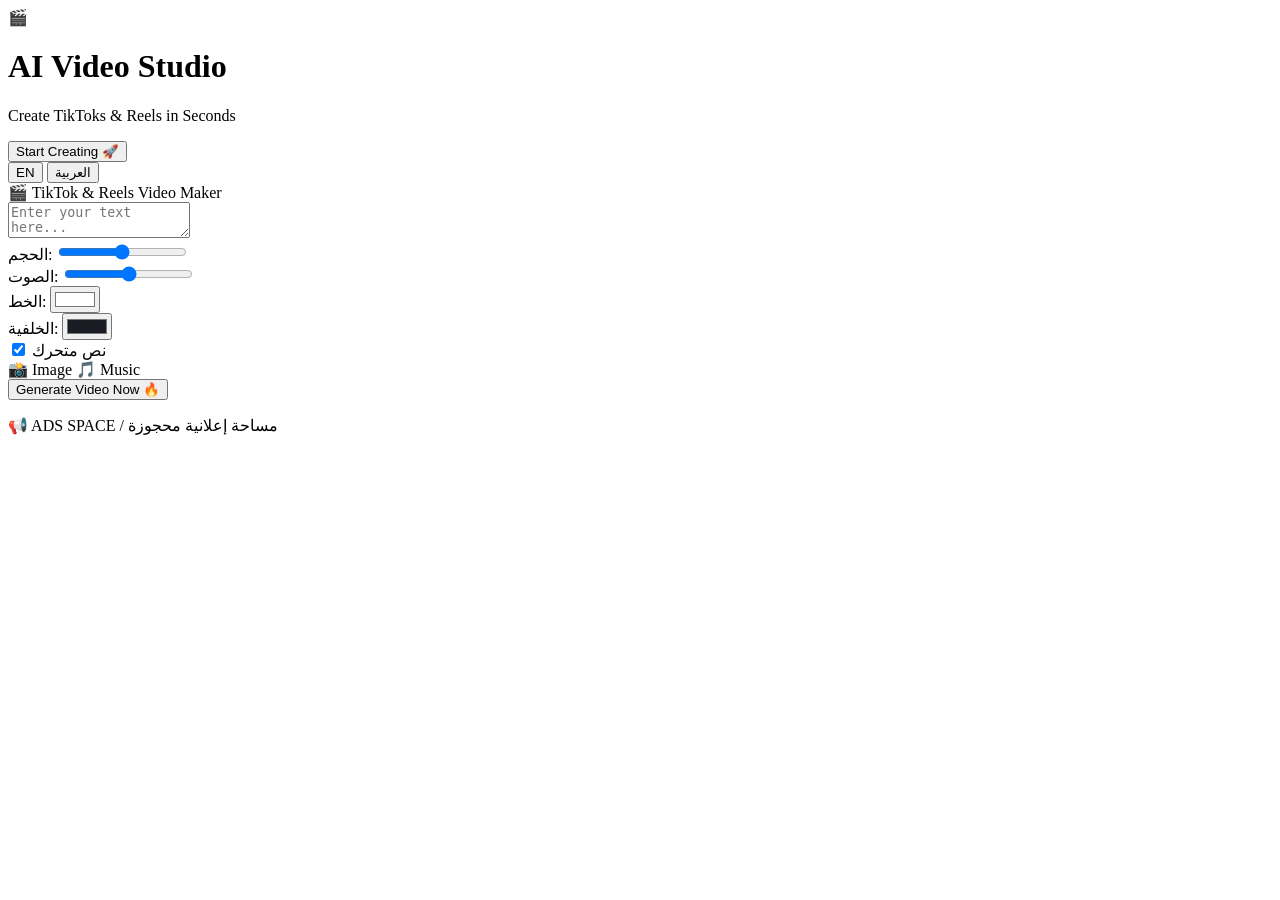
==== index.html @ 9f827ee9 "Create index.html" ====
<!DOCTYPE html>
<html lang="en">
<head>
    <meta charset="UTF-8">
    <meta name="viewport" content="width=device-width, initial-scale=1.0">
    <title>AI Video Studio Pro</title>
    <link rel="stylesheet" href="style.css">
</head>
<body>

    <!-- واجهة الغلاف الترحيبية -->
    <div id="splash-screen" class="splash-container">
        <div class="splash-content">
            <div class="splash-logo">🎬</div>
            <h1 class="splash-title">AI Video Studio</h1>
            <p class="splash-subtitle">Create TikToks & Reels in Seconds</p>
            <button class="splash-btn" onclick="enterApp()">Start Creating 🚀</button>
        </div>
    </div>

    <div class="bg-blur"></div>

    <!-- الواجهة الأساسية للتطبيق -->
    <div class="app-container">
        <div class="lang-switcher">
            <button onclick="switchLanguage('en')">EN</button>
            <button onclick="switchLanguage('ar')">العربية</button>
        </div>

        <div class="logo">🎬 <span id="lbl-title">TikTok & Reels Video Maker</span></div>

        <div class="input-section">
            <textarea id="videoText" placeholder="Enter your text here..."></textarea>
            
            <!-- لوحة التحكم المدمجة والمصغرة مع زر خيار حركة النص الجديد -->
            <div class="controls-panel">
                <div class="control-row">
                    <div class="control-item">
                        <label id="lbl-size">الحجم:</label>
                        <input type="range" id="textSizeSlider" min="24" max="65" value="44">
                    </div>
                    <div class="control-item">
                        <label id="lbl-vol">الصوت:</label>
                        <input type="range" id="volumeSlider" min="0" max="1" step="0.1" value="0.5">
                    </div>
                </div>

                <div class="control-row colors">
                    <div class="color-item">
                        <label id="lbl-color">الخط:</label>
                        <input type="color" id="textColorPicker" value="#ffffff">
                    </div>
                    <div class="color-item">
                        <label id="lbl-bg">الخلفية:</label>
                        <input type="color" id="bgColorPicker" value="#1a1c23">
                    </div>
                    <!-- زر التحكم في تنشيط الحركة مثل سيناريو الإخراج -->
                    <div class="motion-item">
                        <input type="checkbox" id="motionCheckbox" checked>
                        <label for="motionCheckbox" id="lbl-motion">نص متحرك</label>
                    </div>
                </div>
            </div>

            <!-- أزرار الرفع المدمجة الصغيرة -->
            <div class="upload-grid">
                <label for="imageFile" class="mini-upload-btn">
                    📸 <span id="lbl-image">Image</span>
                </label>
                <input type="file" id="imageFile" accept="image/*" style="display:none;">

                <label for="audioFile" class="mini-upload-btn">
                    🎵 <span id="lbl-audio">Music</span>
                </label>
                <input type="file" id="audioFile" accept="audio/*" style="display:none;">
            </div>
            <div id="fileStatusMessage" class="file-status"></div>

            <button id="lbl-btn" class="generate-btn" onclick="generateVideo()">Generate Video Now 🔥</button>
            <p id="statusMessage"></p>
        </div>

        <!-- صندوق المعاينة الواسع وزر الحفظ النهائي المباشر -->
        <div id="videoPreviewBox" class="preview-section" style="display: none;">
            <video id="videoPlayer" controls playsinline></video>
            <br>
            <a id="downloadLink" class="download-btn" download="generated_video.mp4">Save to Phone / حفظ 📥</a>
        </div>

        <!-- مساحة مخصصة ومحجوزة للإعلانات لتوفر لك مدخول مالي صافي -->
        <div class="ad-space-container">
            <div class="ad-placeholder">📢 ADS SPACE / مساحة إعلانية محجوزة</div>
        </div>
    </div>

    <script src="script.js"></script>
</body>
</html>
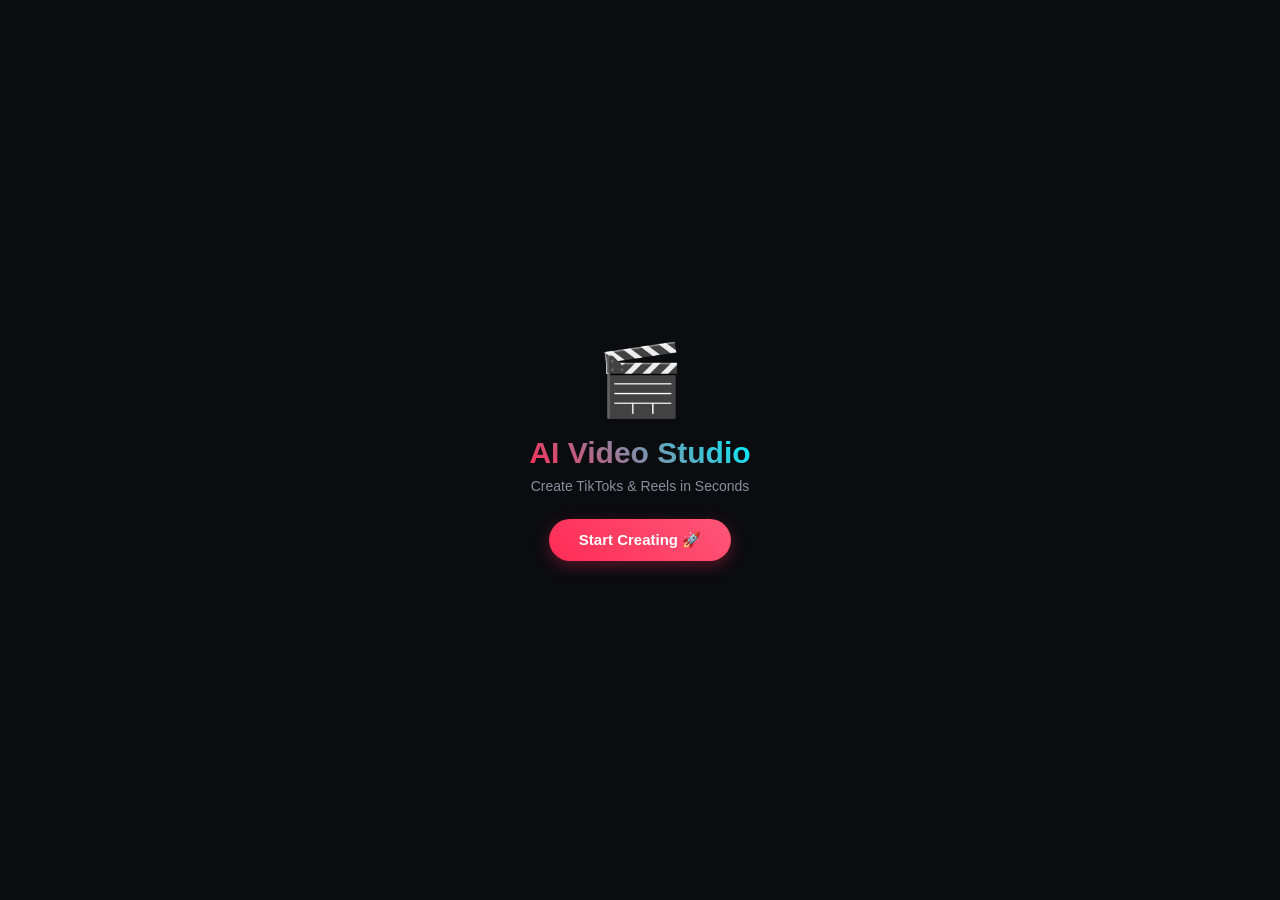
==== commit 81fe92d9: "Update index.html" ====
--- a/index.html
+++ b/index.html
@@ -1,5 +1,5 @@
 <!DOCTYPE html>
-<html lang="en">
+<html lang="ar">
 <head>
     <meta charset="UTF-8">
     <meta name="viewport" content="width=device-width, initial-scale=1.0">
@@ -8,20 +8,20 @@
 </head>
 <body>
 
-    <!-- واجهة الغلاف الترحيبية -->
-    <div id="splash-screen" class="splash-container">
+    <!-- 1. واجهة الغلاف الترحيبية -->
+    <div id="splashScreen" class="splash-container">
         <div class="splash-content">
             <div class="splash-logo">🎬</div>
             <h1 class="splash-title">AI Video Studio</h1>
             <p class="splash-subtitle">Create TikToks & Reels in Seconds</p>
-            <button class="splash-btn" onclick="enterApp()">Start Creating 🚀</button>
+            <button class="splash-btn">Start Creating 🚀</button>
         </div>
     </div>
 
     <div class="bg-blur"></div>
 
-    <!-- الواجهة الأساسية للتطبيق -->
-    <div class="app-container">
+    <!-- 2. الواجهة الأساسية للتطبيق محاطة بالكادر النيون -->
+    <div id="appContainer" class="app-container">
         <div class="lang-switcher">
             <button onclick="switchLanguage('en')">EN</button>
             <button onclick="switchLanguage('ar')">العربية</button>
@@ -30,66 +30,57 @@
         <div class="logo">🎬 <span id="lbl-title">TikTok & Reels Video Maker</span></div>
 
         <div class="input-section">
-            <textarea id="videoText" placeholder="Enter your text here..."></textarea>
-            
-            <!-- لوحة التحكم المدمجة والمصغرة مع زر خيار حركة النص الجديد -->
-            <div class="controls-panel">
-                <div class="control-row">
-                    <div class="control-item">
-                        <label id="lbl-size">الحجم:</label>
-                        <input type="range" id="textSizeSlider" min="24" max="65" value="44">
-                    </div>
-                    <div class="control-item">
-                        <label id="lbl-vol">الصوت:</label>
-                        <input type="range" id="volumeSlider" min="0" max="1" step="0.1" value="0.5">
-                    </div>
+            <textarea id="videoText" placeholder="اكتب النص هنا..."></textarea>
+        </div>
+
+        <!-- إعدادات التحكم والأزرار والمصغرة -->
+        <div class="controls-panel">
+            <div class="control-row">
+                <div class="control-item">
+                    <label id="lbl-size">الحجم:</label>
+                    <input type="range" id="fontSize" min="20" max="60" value="40">
                 </div>
-
-                <div class="control-row colors">
-                    <div class="color-item">
-                        <label id="lbl-color">الخط:</label>
-                        <input type="color" id="textColorPicker" value="#ffffff">
-                    </div>
-                    <div class="color-item">
-                        <label id="lbl-bg">الخلفية:</label>
-                        <input type="color" id="bgColorPicker" value="#1a1c23">
-                    </div>
-                    <!-- زر التحكم في تنشيط الحركة مثل سيناريو الإخراج -->
-                    <div class="motion-item">
-                        <input type="checkbox" id="motionCheckbox" checked>
-                        <label for="motionCheckbox" id="lbl-motion">نص متحرك</label>
-                    </div>
+                <div class="control-item">
+                    <label id="lbl-audio">الصوت:</label>
+                    <input type="range" id="audioVolume" min="0" max="100" value="50">
                 </div>
             </div>
 
-            <!-- أزرار الرفع المدمجة الصغيرة -->
-            <div class="upload-grid">
-                <label for="imageFile" class="mini-upload-btn">
-                    📸 <span id="lbl-image">Image</span>
-                </label>
-                <input type="file" id="imageFile" accept="image/*" style="display:none;">
-
-                <label for="audioFile" class="mini-upload-btn">
-                    🎵 <span id="lbl-audio">Music</span>
-                </label>
-                <input type="file" id="audioFile" accept="audio/*" style="display:none;">
+            <div class="control-row colors">
+                <div class="color-item">
+                    <label id="lbl-font">الخط:</label>
+                    <input type="color" id="fontColor" value="#ff0000">
+                </div>
+                <div class="color-item">
+                    <label id="lbl-bg">الخلفية:</label>
+                    <input type="color" id="bgColor" value="#000000">
+                </div>
+                <div class="motion-item">
+                    <input type="checkbox" id="motionText" checked>
+                    <label id="lbl-motion">نص متحرك</label>
+                </div>
             </div>
-            <div id="fileStatusMessage" class="file-status"></div>
-
-            <button id="lbl-btn" class="generate-btn" onclick="generateVideo()">Generate Video Now 🔥</button>
-            <p id="statusMessage"></p>
         </div>
 
-        <!-- صندوق المعاينة الواسع وزر الحفظ النهائي المباشر -->
+        <!-- أزرار رفع الملفات والميديا -->
+        <div class="upload-grid">
+            <label for="imageFile" class="mini-upload-btn" id="lbl-imageBtn">📷 Image</label>
+            <input type="file" id="imageFile" accept="image/*" style="display: none;">
+
+            <label for="audioFile" class="mini-upload-btn" id="lbl-audioBtn">🎵 Music</label>
+            <input type="file" id="audioFile" accept="audio/*" style="display: none;">
+        </div>
+        
+        <div class="file-status" id="fileStatusMessage"></div>
+
+        <button class="generate-btn" id="lbl-btn">Generate Video Now 🔥</button>
+
+        <div id="statusMessage"></div>
+
+        <!-- صندوق المعاينة الواسع وزر الحفظ النهائي -->
         <div id="videoPreviewBox" class="preview-section" style="display: none;">
-            <video id="videoPlayer" controls playsinline></video>
-            <br>
-            <a id="downloadLink" class="download-btn" download="generated_video.mp4">Save to Phone / حفظ 📥</a>
-        </div>
-
-        <!-- مساحة مخصصة ومحجوزة للإعلانات لتوفر لك مدخول مالي صافي -->
-        <div class="ad-space-container">
-            <div class="ad-placeholder">📢 ADS SPACE / مساحة إعلانية محجوزة</div>
+            <video id="videoPlayer" controls></video>
+            <a id="downloadLink" class="download-btn">Save to Phone / حفظ</a>
         </div>
     </div>
 
--- a/style.css
+++ b/style.css
@@ -0,0 +1,269 @@
+* {
+    box-sizing: border-box;
+    margin: 0;
+    padding: 0;
+    font-family: 'Segoe UI', Tahoma, Geneva, Verdana, sans-serif;
+}
+
+body {
+    background-color: #0b0c10;
+    color: #ffffff;
+    min-height: 100vh;
+    display: flex;
+    justify-content: center;
+    align-items: center;
+    overflow-x: hidden;
+    position: relative;
+    padding: 10px;
+}
+
+.bg-blur {
+    position: absolute;
+    width: 250px;
+    height: 250px;
+    background: radial-gradient(circle, rgba(254, 44, 85, 0.25) 0%, rgba(0, 242, 254, 0) 70%);
+    top: 5%;
+    left: 50%;
+    transform: translateX(-50%);
+    z-index: 1;
+    pointer-events: none;
+}
+
+.splash-container {
+    position: fixed;
+    top: 0;
+    left: 0;
+    width: 100%;
+    height: 100%;
+    background-color: #0b0c10;
+    display: flex;
+    justify-content: center;
+    align-items: center;
+    z-index: 999;
+}
+
+.splash-content {
+    text-align: center;
+    animation: fadeIn 0.8s ease-in-out;
+}
+
+.splash-logo { font-size: 70px; margin-bottom: 15px; }
+
+.splash-title {
+    font-size: 30px;
+    font-weight: bold;
+    background: linear-gradient(45deg, #fe2c55, #00f2fe);
+    -webkit-background-clip: text;
+    -webkit-text-fill-color: transparent;
+    margin-bottom: 8px;
+}
+
+.splash-subtitle { font-size: 14px; color: #8a8e9d; margin-bottom: 25px; }
+
+.splash-btn {
+    background: linear-gradient(45deg, #fe2c55, #ff5677);
+    color: white;
+    border: none;
+    padding: 12px 30px;
+    font-size: 15px;
+    font-weight: bold;
+    border-radius: 30px;
+    cursor: pointer;
+    box-shadow: 0 5px 15px rgba(254, 44, 85, 0.3);
+}
+
+.app-container {
+    width: 100%;
+    max-width: 420px;
+    background: rgba(18, 19, 24, 0.85);
+    border: 1px solid rgba(255, 255, 255, 0.06);
+    backdrop-filter: blur(25px);
+    border-radius: 20px;
+    padding: 15px;
+    z-index: 2;
+    display: flex;
+    flex-direction: column;
+    gap: 12px;
+}
+
+.lang-switcher {
+    display: flex;
+    justify-content: flex-end;
+    gap: 8px;
+}
+
+.lang-switcher button {
+    background: rgba(255, 255, 255, 0.04);
+    color: #8a8e9d;
+    border: 1px solid rgba(255, 255, 255, 0.08);
+    padding: 4px 10px;
+    border-radius: 6px;
+    font-size: 11px;
+    cursor: pointer;
+}
+
+.logo { font-size: 18px; font-weight: bold; text-align: center; margin-bottom: 2px; }
+
+textarea {
+    width: 100%;
+    height: 75px;
+    background: rgba(255, 255, 255, 0.03);
+    border: 1px solid rgba(255, 255, 255, 0.08);
+    border-radius: 12px;
+    color: white;
+    padding: 10px;
+    font-size: 14px;
+    resize: none;
+    outline: none;
+}
+
+.controls-panel {
+    background: rgba(255, 255, 255, 0.02);
+    border: 1px solid rgba(255, 255, 255, 0.04);
+    padding: 10px;
+    border-radius: 12px;
+    display: flex;
+    flex-direction: column;
+    gap: 8px;
+}
+
+.control-row {
+    display: flex;
+    justify-content: space-between;
+    gap: 15px;
+}
+
+.control-item {
+    display: flex;
+    align-items: center;
+    gap: 6px;
+    width: 50%;
+}
+
+.control-item label, .color-item label, .motion-item label {
+    font-size: 11px;
+    color: #8a8e9d;
+    white-space: nowrap;
+}
+
+.control-row.colors {
+    justify-content: space-between;
+    align-items: center;
+}
+
+.color-item, .motion-item {
+    display: flex;
+    align-items: center;
+    gap: 5px;
+}
+
+input[type="range"] {
+    width: 100%;
+    accent-color: #fe2c55;
+    height: 4px;
+    cursor: pointer;
+}
+
+input[type="color"] {
+    border: none;
+    width: 25px;
+    height: 20px;
+    border-radius: 4px;
+    background: none;
+    cursor: pointer;
+}
+
+input[type="checkbox"] {
+    accent-color: #00f2fe;
+    width: 14px;
+    height: 14px;
+    cursor: pointer;
+}
+
+.upload-grid {
+    display: grid;
+    grid-template-columns: 1fr 1fr;
+    gap: 10px;
+}
+
+.mini-upload-btn {
+    background: rgba(255, 255, 255, 0.04);
+    border: 1px dashed rgba(255, 255, 255, 0.15);
+    padding: 8px;
+    border-radius: 10px;
+    text-align: center;
+    cursor: pointer;
+    font-size: 12px;
+    color: #ffffff;
+}
+
+.file-status {
+    font-size: 11px;
+    color: #00f2fe;
+    text-align: center;
+    min-height: 14px;
+}
+
+.generate-btn {
+    background: linear-gradient(45deg, #fe2c55, #00f2fe);
+    color: white;
+    border: none;
+    padding: 12px;
+    font-size: 14px;
+    font-weight: bold;
+    border-radius: 12px;
+    cursor: pointer;
+}
+
+.generate-btn:disabled { background: #22242b; color: #525562; }
+
+#statusMessage { font-size: 12px; text-align: center; }
+
+.preview-section {
+    margin-top: 5px;
+    border-top: 1px solid rgba(255, 255, 255, 0.08);
+    padding-top: 10px;
+    text-align: center;
+}
+
+video {
+    width: 100%;
+    max-height: 260px;
+    border-radius: 12px;
+    background: #000;
+}
+
+.download-btn {
+    display: inline-block;
+    margin-top: 8px;
+    background: linear-gradient(45deg, #11998e, #38ef7d);
+    color: white;
+    text-decoration: none;
+    padding: 10px 25px;
+    border-radius: 20px;
+    font-weight: bold;
+    font-size: 13px;
+    box-shadow: 0 4px 10px rgba(56, 239, 125, 0.2);
+}
+
+.ad-space-container {
+    width: 100%;
+    margin-top: 5px;
+    background: rgba(255, 255, 255, 0.02);
+    border: 1px solid rgba(255, 255, 255, 0.05);
+    border-radius: 8px;
+    padding: 10px;
+    text-align: center;
+}
+
+.ad-placeholder {
+    font-size: 11px;
+    color: #ff5677;
+    font-weight: bold;
+    letter-spacing: 0.5px;
+}
+
+@keyframes fadeIn {
+    from { opacity: 0; transform: scale(0.97); }
+    to { opacity: 1; transform: scale(1); }
+}
